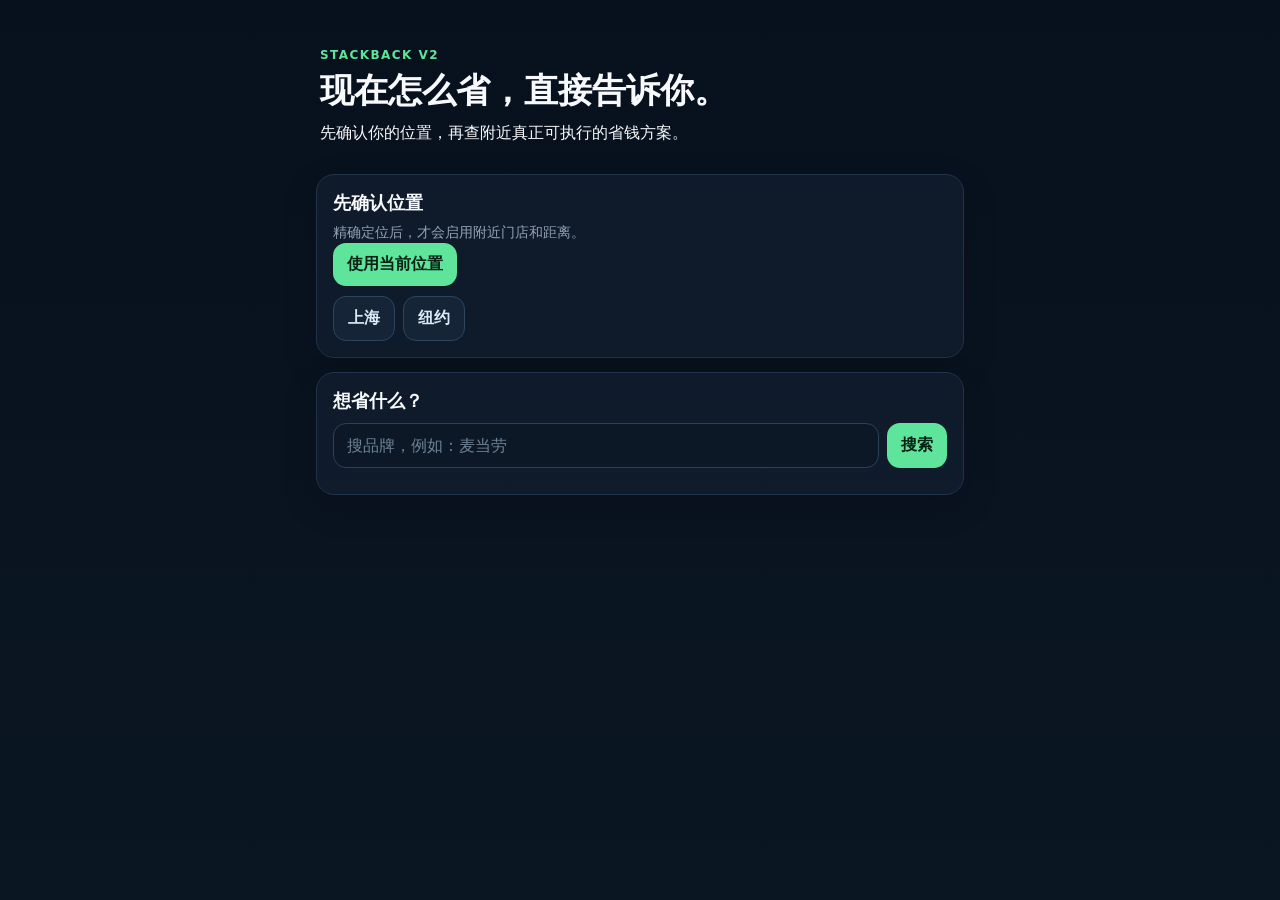
==== index.html @ 804249bd "Deploy StackBack V2 a52f5f4a7710" ====
<!doctype html>
<html lang="zh-CN">
<head>
  <meta charset="utf-8">
  <meta name="viewport" content="width=device-width,initial-scale=1,viewport-fit=cover">
  <meta http-equiv="cache-control" content="no-cache, no-store, must-revalidate">
  <meta http-equiv="pragma" content="no-cache">
  <meta http-equiv="expires" content="0">
  <meta name="stackback-build" content="9df07c5fe6e5af0c">
  <meta name="color-scheme" content="dark">
  <title>StackBack</title>
  <style>
    :root{font-family:Inter,system-ui,-apple-system,BlinkMacSystemFont,"Segoe UI",sans-serif;color:#f7f9fc;background:#07111d;--card:#101d2c;--muted:#91a2b4;--green:#5ee49b;--line:#20334a}
    *{box-sizing:border-box}body{margin:0;background:linear-gradient(180deg,#07111d,#0b1623);min-height:100vh}.app{max-width:680px;margin:0 auto;padding:22px 16px 48px}.hero{padding:26px 4px 14px}.eyebrow{font-size:12px;font-weight:800;letter-spacing:.12em;color:var(--green)}h1{font-size:34px;line-height:1.08;margin:10px 0 12px}p{margin:0;line-height:1.55}.muted{color:var(--muted);font-size:14px}.card{margin-top:14px;padding:16px;border:1px solid var(--line);border-radius:18px;background:rgba(16,29,44,.92);box-shadow:0 12px 34px rgba(0,0,0,.18)}.card-title{font-weight:850;font-size:18px;margin-bottom:7px}button,input{font:inherit}.primary,.secondary{border-radius:13px;padding:11px 14px;font-weight:800;cursor:pointer}.primary{border:0;background:var(--green);color:#062014}.secondary{border:1px solid #2c455f;background:#152537;color:#dce8f5}.primary:disabled,.secondary:disabled{opacity:.45;cursor:default}.city-row{display:flex;gap:8px;margin-top:10px}.search-row{display:flex;gap:8px;margin:10px 0}input{min-width:0;flex:1;border:1px solid #29425c;border-radius:13px;background:#0c1825;color:#f7f9fc;padding:12px 13px}input::placeholder{color:#6f8295}@media(max-width:520px){h1{font-size:30px}.search-row{flex-direction:column}.search-row .primary{width:100%}}
  </style>
</head>
<body>
  <div id="app" aria-live="polite"></div>
  <script>
(() => {
  const local = document.querySelector('meta[name="stackback-build"]')?.content;
  if (!/^[a-f0-9]{16}$/.test(local || '')) return;
  fetch('./version.json?b=' + Date.now(), { cache: 'no-store' })
    .then(response => response.ok ? response.json() : null)
    .then(remote => {
      if (!remote || remote.schemaVersion !== 1 || !/^[a-f0-9]{16}$/.test(remote.buildId) || remote.buildId === local) return;
      const next = new URL(location.href);
      if (next.searchParams.get('v') === remote.buildId) return;
      next.searchParams.set('v', remote.buildId);
      location.replace(next.href);
    })
    .catch(() => {});
})();
</script>
  <script type="module" src="./assets/app.9df07c5fe6e5af0c.js"></script>
</body>
</html>
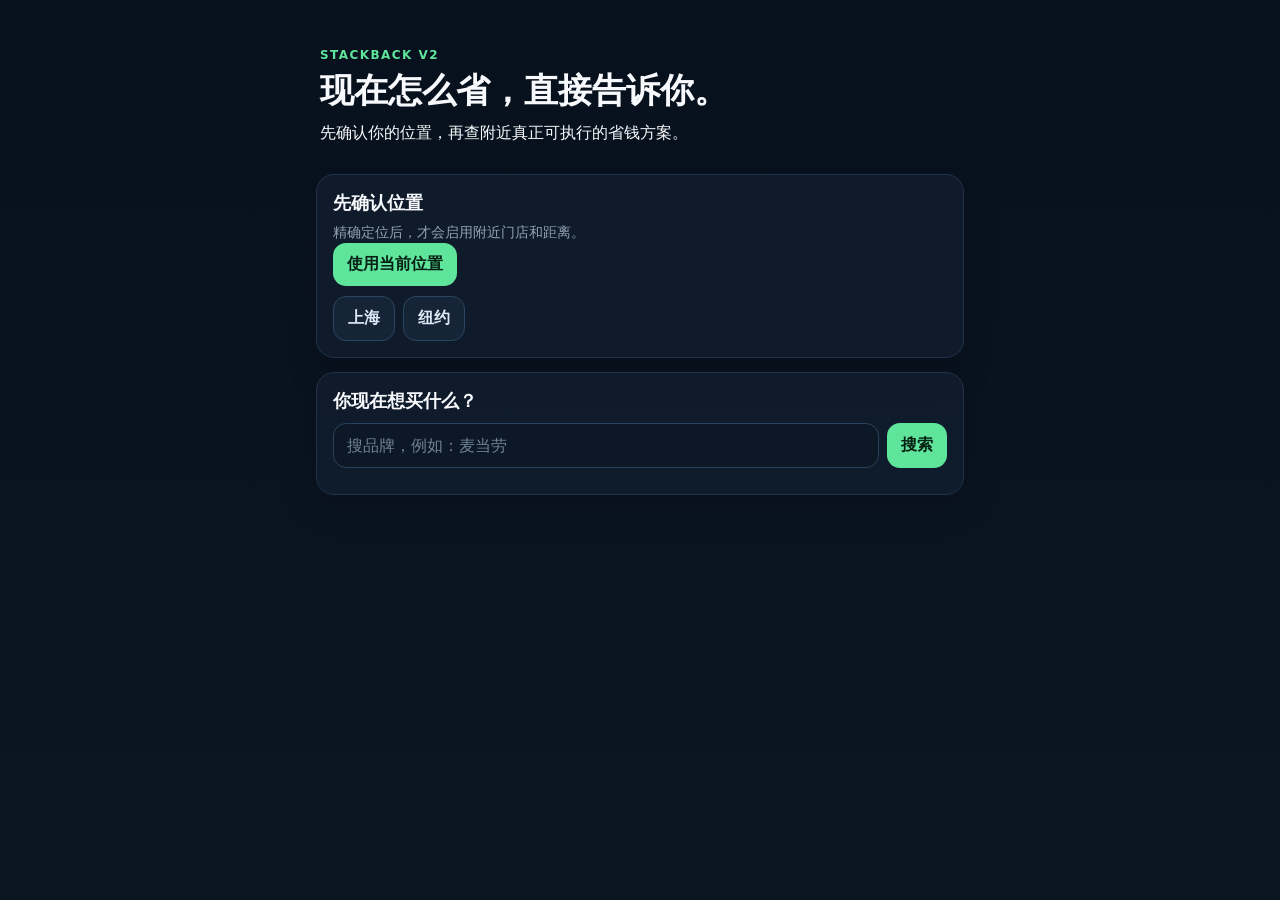
==== commit b427b940: "Deploy StackBack V2 9edce60ac970" ====
--- a/index.html
+++ b/index.html
@@ -6,12 +6,12 @@
   <meta http-equiv="cache-control" content="no-cache, no-store, must-revalidate">
   <meta http-equiv="pragma" content="no-cache">
   <meta http-equiv="expires" content="0">
-  <meta name="stackback-build" content="9df07c5fe6e5af0c">
+  <meta name="stackback-build" content="68422d880711e030">
   <meta name="color-scheme" content="dark">
   <title>StackBack</title>
   <style>
-    :root{font-family:Inter,system-ui,-apple-system,BlinkMacSystemFont,"Segoe UI",sans-serif;color:#f7f9fc;background:#07111d;--card:#101d2c;--muted:#91a2b4;--green:#5ee49b;--line:#20334a}
-    *{box-sizing:border-box}body{margin:0;background:linear-gradient(180deg,#07111d,#0b1623);min-height:100vh}.app{max-width:680px;margin:0 auto;padding:22px 16px 48px}.hero{padding:26px 4px 14px}.eyebrow{font-size:12px;font-weight:800;letter-spacing:.12em;color:var(--green)}h1{font-size:34px;line-height:1.08;margin:10px 0 12px}p{margin:0;line-height:1.55}.muted{color:var(--muted);font-size:14px}.card{margin-top:14px;padding:16px;border:1px solid var(--line);border-radius:18px;background:rgba(16,29,44,.92);box-shadow:0 12px 34px rgba(0,0,0,.18)}.card-title{font-weight:850;font-size:18px;margin-bottom:7px}button,input{font:inherit}.primary,.secondary{border-radius:13px;padding:11px 14px;font-weight:800;cursor:pointer}.primary{border:0;background:var(--green);color:#062014}.secondary{border:1px solid #2c455f;background:#152537;color:#dce8f5}.primary:disabled,.secondary:disabled{opacity:.45;cursor:default}.city-row{display:flex;gap:8px;margin-top:10px}.search-row{display:flex;gap:8px;margin:10px 0}input{min-width:0;flex:1;border:1px solid #29425c;border-radius:13px;background:#0c1825;color:#f7f9fc;padding:12px 13px}input::placeholder{color:#6f8295}@media(max-width:520px){h1{font-size:30px}.search-row{flex-direction:column}.search-row .primary{width:100%}}
+    :root{font-family:Inter,system-ui,-apple-system,BlinkMacSystemFont,"Segoe UI",sans-serif;color:#f7f9fc;background:#07111d;--card:#101d2c;--muted:#91a2b4;--green:#5ee49b;--line:#20334a;--soft:#0b1826}
+    *{box-sizing:border-box}body{margin:0;background:linear-gradient(180deg,#07111d,#0b1623);min-height:100vh}.app{max-width:680px;margin:0 auto;padding:22px 16px 48px}.hero{padding:26px 4px 14px}.eyebrow{font-size:12px;font-weight:800;letter-spacing:.12em;color:var(--green)}h1{font-size:34px;line-height:1.08;margin:10px 0 12px}p{margin:0;line-height:1.55}.muted{color:var(--muted);font-size:14px}.card{margin-top:14px;padding:16px;border:1px solid var(--line);border-radius:18px;background:rgba(16,29,44,.92);box-shadow:0 12px 34px rgba(0,0,0,.18)}.card-title{font-weight:850;font-size:18px;margin-bottom:7px}button,input{font:inherit}.primary,.secondary{border-radius:13px;padding:11px 14px;font-weight:800;cursor:pointer}.primary{border:0;background:var(--green);color:#062014}.secondary{border:1px solid #2c455f;background:#152537;color:#dce8f5}.primary:disabled,.secondary:disabled{opacity:.45;cursor:default}.city-row{display:flex;gap:8px;margin-top:10px}.search-row{display:flex;gap:8px;margin:10px 0}input{min-width:0;flex:1;border:1px solid #29425c;border-radius:13px;background:#0c1825;color:#f7f9fc;padding:12px 13px}input::placeholder{color:#6f8295}a{color:var(--green);font-weight:800;text-decoration:none}a:hover{text-decoration:underline}.search-results{display:grid;gap:12px}.brand-result{padding-top:8px}.brand-name{display:block;font-size:20px;margin:4px 0 10px}.decision-card{border:1px solid rgba(94,228,155,.42);border-radius:17px;background:linear-gradient(180deg,rgba(21,53,49,.92),rgba(11,24,38,.94));padding:15px;margin:10px 0 14px}.decision-kicker{color:var(--green);font-size:12px;font-weight:900;letter-spacing:.08em}.decision-title{font-size:19px;font-weight:900;margin:4px 0 12px}.decision-grid{display:grid;gap:0;border-top:1px solid rgba(145,162,180,.18)}.decision-line{display:grid;grid-template-columns:86px minmax(0,1fr);gap:10px;padding:10px 0;border-bottom:1px solid rgba(145,162,180,.14)}.decision-label{color:var(--muted);font-size:13px;font-weight:800}.decision-line strong{font-size:14px;line-height:1.45}.decision-savings{color:var(--green)}.decision-action{display:inline-flex;margin-top:13px;padding:10px 12px;border-radius:12px;background:var(--green);color:#062014}.section-heading{margin:14px 0 7px;font-weight:800}.result-card{padding:11px 12px;margin:7px 0;border:1px solid rgba(145,162,180,.16);border-radius:13px;background:rgba(11,24,38,.72)}.result-card strong{display:block;line-height:1.45}.result-card .muted{margin-top:4px}.result-card a{display:inline-block;margin-top:5px}.attribution{margin-top:7px;font-size:12px}.offer-results{margin-top:4px}@media(max-width:520px){h1{font-size:30px}.search-row{flex-direction:column}.search-row .primary{width:100%}.decision-line{grid-template-columns:72px minmax(0,1fr)}}
   </style>
 </head>
 <body>
@@ -32,6 +32,6 @@
     .catch(() => {});
 })();
 </script>
-  <script type="module" src="./assets/app.9df07c5fe6e5af0c.js"></script>
+  <script type="module" src="./assets/app.68422d880711e030.js"></script>
 </body>
 </html>
